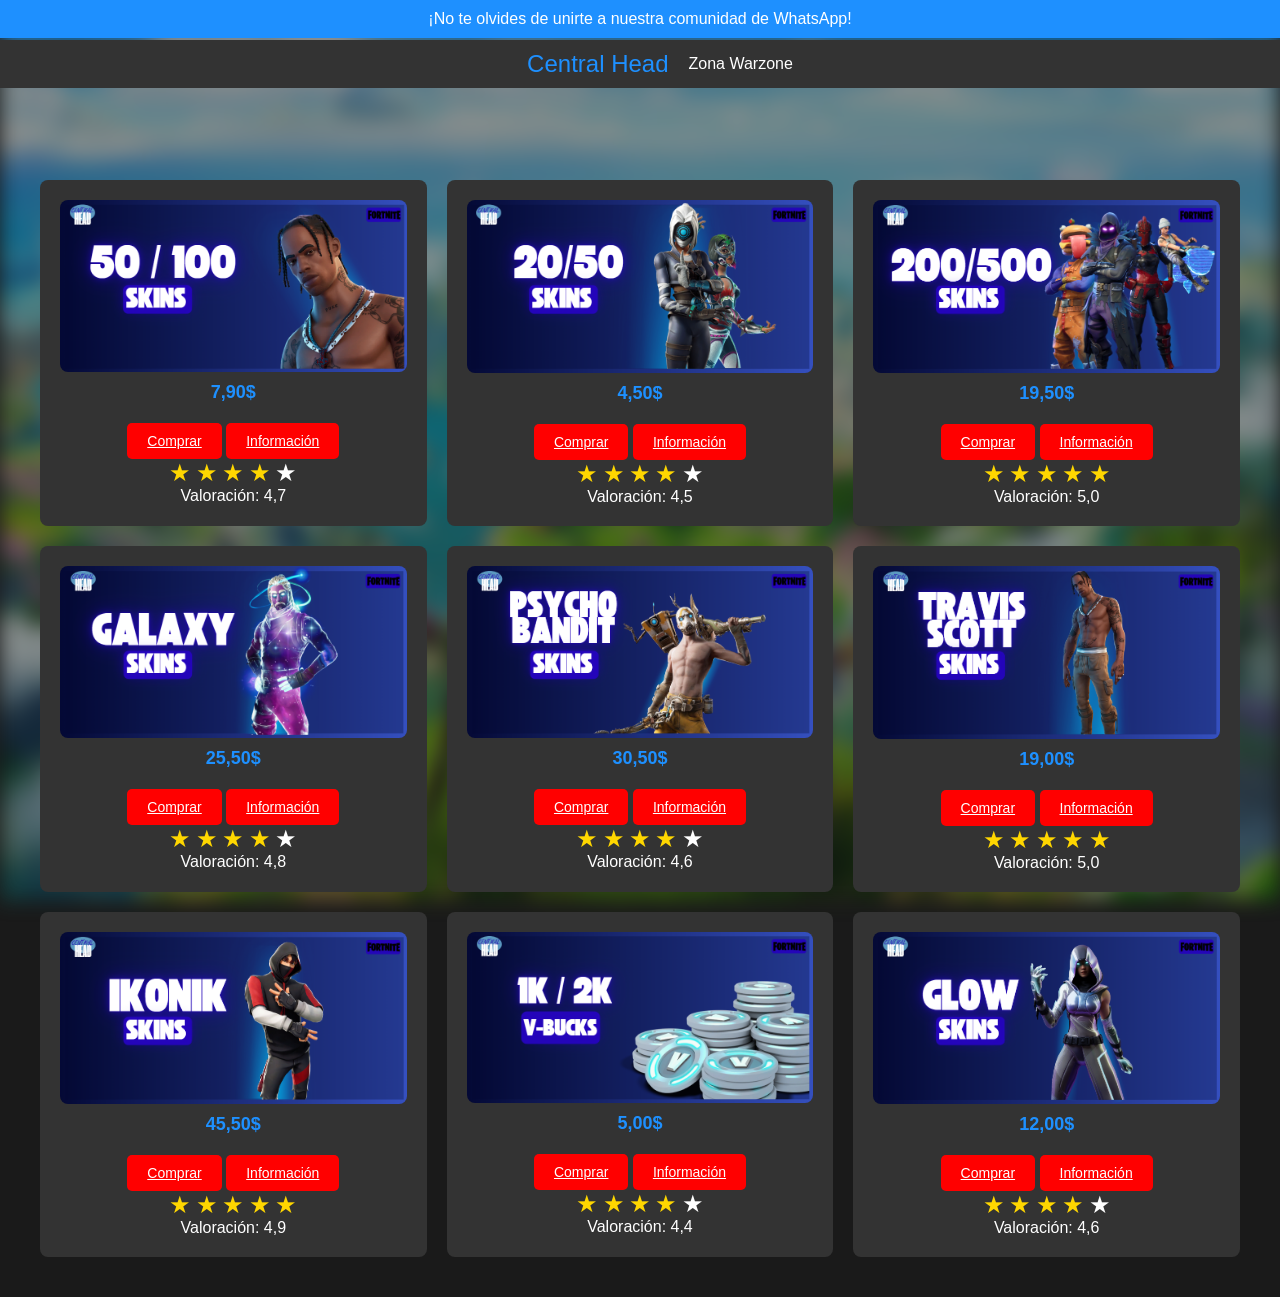
==== index.html @ 5e06c14a "Update index.html" ====
<html lang="es-CL">
<head>
    <meta charset="UTF-8">
    <meta name="viewport" content="width=device-width, initial-scale=1.0">
    <title>Central Head - Productos</title>
    <style>
        /* Estilos generales */
        body {
            font-family: Arial, sans-serif;
            margin: 0;
            padding: 0;
            background-color: #1a1a1a;
            color: #fff;
        }

        .productos-grid {
            display: grid;
            grid-template-columns: repeat(auto-fill, minmax(200px, 1fr));
            gap: 20px;
            padding: 20px;
        }

        .producto {
            background: #333;
            padding: 15px;
            border-radius: 8px;
            text-align: center;
        }

        .producto img {
            width: 100%;
            border-radius: 8px;
        }

        .modal {
            display: none;
            position: fixed;
            z-index: 1000;
            left: 0;
            top: 0;
            width: 100%;
            height: 100%;
            background-color: rgba(0, 0, 0, 0.7);
        }

        .modal-content {
            background-color: #333;
            padding: 20px;
            margin: 10% auto;
            width: 80%;
            max-width: 400px;
            border-radius: 8px;
            text-align: center;
        }

        .close {
            color: #fff;
            float: right;
            font-size: 24px;
            cursor: pointer;
        }

        .btn-comprar {
            background-color: #ff0000;
            color: #fff;
            border: none;
            padding: 10px 20px;
            font-size: 14px;
            cursor: pointer;
            border-radius: 5px;
            transition: background-color 0.3s ease;
            display: inline-block;
            margin-top: 10px;
        }

        body::before {
            content: "";
            position: absolute;
            top: 0;
            left: 0;
            width: 100%;
            height: 100%;
            background: url('fornite.png') no-repeat center center;
            background-size: cover;
            filter: blur(8px);
            opacity: 0.5;
            z-index: -1;
        }

        /* Barra de notificación */
        .barra-notificacion {
            position: fixed;
            top: 0;
            left: 0;
            width: 100%;
            background-color: #FFA500;
            color: #fff;
            padding: 10px 0;
            text-align: center;
            font-size: 16px;
            white-space: nowrap;
            overflow: hidden;
            box-sizing: border-box;
            z-index: 1000;
        }

        .barra-notificacion p {
            display: inline-block;
            animation: desplazamiento 10s linear infinite;
            margin: 0;
        }

        @keyframes desplazamiento {
            0% {
                transform: translateX(100%);
            }
            100% {
                transform: translateX(-100%);
            }
        }

        /* Barra de navegación principal */
        .navbar {
            display: flex;
            justify-content: flex-start; /* Alinea a la izquierda */
            align-items: center;
            background-color: #333;
            padding: 10px 20px;
            position: fixed;
            top: 40px;
            left: 0;
            width: 100%;
            z-index: 999;
        }

        .navbar-brand {
            font-size: 24px;
            color: #1e90ff;
            text-decoration: none;
        }

        .navbar ul {
            list-style: none;
            margin: 0;
            padding: 0;
            display: flex;
        }

        .navbar li {
            margin-left: 20px;
        }

        .navbar a {
            text-decoration: none;
            color: #fff;
            font-size: 16px;
        }

        /* Contenedor de productos */
        main {
            padding: 20px;
            margin-top: 120px;
        }

        h2 {
            text-align: center;
            color: #1e90ff;
        }

        /* Estilos de la cuadrícula de productos */
        .productos-grid {
            display: grid;
            grid-template-columns: repeat(3, 1fr);
            gap: 20px;
            margin-top: 20px;
        }

        .producto {
            background-color: #333;
            padding: 20px;
            border-radius: 8px;
            text-align: center;
            transition: transform 0.3s ease;
        }

        .producto:hover {
            transform: scale(1.1);
        }

        .producto img {
            width: 100%;
            height: auto;
            border-radius: 8px;
        }

        .producto h3 {
            color: #1e90ff;
            font-size: 18px;
            margin: 10px 0;
        }

        .producto p {
            font-size: 14px;
            margin: 5px 0;
        }

        .precio {
            font-size: 16px;
            font-weight: bold;
            color: #1e90ff;
        }

        /* Modal */
        .modal {
            display: none;
            position: fixed;
            z-index: 1000;
            left: 0;
            top: 0;
            width: 100%;
            height: 100%;
            background-color: rgba(0, 0, 0, 0.7);
        }

        .modal-content {
            background-color: #333;
            padding: 20px;
            margin: 15% auto;
            width: 80%;
            max-width: 400px;
            border-radius: 8px;
            text-align: center;
        }

        .close {
            color: #fff;
            float: right;
            font-size: 24px;
            cursor: pointer;
        }

        .btn-comprar {
            background-color: #ff0000;
            color: #fff;
            border: none;
            padding: 10px 20px;
            font-size: 14px;
            cursor: pointer;
            border-radius: 5px;
            transition: background-color 0.3s ease;
            display: inline-block;
            margin-top: 10px;
        }

    </style>
</head>
<body>
        <!-- Modal de Información -->
<div id="modal" class="modal">
    <div class="modal-content">
        <span class="close" onclick="cerrarModal()">&times;</span>
        <p id="informacion-texto"></p>
    </div>
</div>

    <meta name="viewport" content="width=device-width, initial-scale=1.0">
    <link rel="stylesheet" type="text/css" href="estilos.css">

    <script id="chatway" async="true" src="https://cdn.chatway.app/widget.js?id=78m7f7forurM"></script>

    <!-- Barra de notificación -->
    <div class="barra-notificacion">
        <p>¡No te olvides de unirte a nuestra comunidad de WhatsApp!</p>
    </div>
    <!-- Barra de navegación principal -->
    <header>
        <nav class="navbar">
            <div class="navbar-brand">Central Head</div>
            <ul>
                
                <li><a href="warzone.html" class="btn">Zona Warzone</a></li>
            </ul>
        </nav>
    </header>

    <!-- Barra de navegación secundaria -->
 
    
    

    <!-- Contenedor de productos -->
    <main>
        <section id="productos">
            <h2></h2>
            <div class="productos-grid">
                <!-- Producto 1 -->
                <!-- Producto 1 -->
                <!-- Productos -->
    <div class="producto">
        <img src="travis.png" alt="Producto 1">
        <h3>7,90$</h3>
        <a href="http://t.me/happykondaa" class="btn-comprar">Comprar</a>
        <a href="#" class="btn-comprar" onclick="mostrarInformacion('[Acceso no completo] ✦ Cuenta con 50 a 100 aspectos - Epic Games ✦Cuenta sin acceso completoEntrega instantánea con correo electrónico y contraseña de la cuenta de Epic GamesAspectos aleatorios en la cuenta 50 aspectos garantizadosCuenta de trabajo garantizadaOportunidad de obtener aspectos OG adicionales')">Información</a>
        <div class="valoracion">
            <label for="star1" class="star">&#9733;</label>
            <label for="star2" class="star">&#9733;</label>
            <label for="star3" class="star">&#9733;</label>
            <label for="star4" class="star">&#9733;</label>
            <label for="star5" class="star white-star">&#9733;</label>
            
            <div id="rating-result">Valoración: 4,7</div>
        </div>
    </div>

   <div class="producto">
    <img src="2050.png" alt="Producto 2">
    <h3>4,50$</h3>
    <a href="http://t.me/happykondaa" class="btn-comprar">Comprar</a>
    <a href="#" class="btn-comprar" onclick="mostrarInformacion('20-50[Acceso no completo] ✦ Cuenta con 200 a 500 aspectos - Epic Games ✦Cuenta sin acceso completoEntrega instantánea con correo electrónico y contraseña de la cuenta de Epic GamesAspectos aleatorios en la cuenta (200 aspectos garantizados)Cuenta de trabajo garantizadaOportunidad de obtener aspectos OG adicionales')">Información</a>
    <div class="valoracion">
        <label for="star1" class="star">&#9733;</label>
        <label for="star2" class="star">&#9733;</label>
        <label for="star3" class="star">&#9733;</label>
        <label for="star4" class="star">&#9733;</label>
        <label for="star5" class="star white-star">&#9733;</label>
        <div id="rating-result">Valoración: 4,5</div>
    </div>
</div>

<div class="producto">
    <img src="200500.png" alt="Producto 3">
    <h3>19,50$</h3>
    <a href="http://t.me/happykondaa" class="btn-comprar">Comprar</a>
    <a href="#" class="btn-comprar" onclick="mostrarInformacion('200-500[Acceso no completo] ✦ Cuenta Galaxy - Epic Games ✦Cuenta sin acceso completoEntrega instantánea con correo electrónico y contraseña de la cuenta de Epic GamesAspectos aleatorios en la cuenta (Galaxy Guaranteed)Cuenta de trabajo garantizadaOportunidad de obtener aspectos OG adicionales')">Información</a>
    <div class="valoracion">
        <label for="star1" class="star">&#9733;</label>
        <label for="star2" class="star">&#9733;</label>
        <label for="star3" class="star">&#9733;</label>
        <label for="star4" class="star">&#9733;</label>
        <label for="star5" class="star">&#9733;</label>
        <div id="rating-result">Valoración: 5,0</div>
    </div>
</div>

<div class="producto">
    <img src="galaxie.png" alt="Producto 4">
    <h3>25,50$</h3>
    <a href="http://t.me/happykondaa" class="btn-comprar">Comprar</a>
    <a href="#" class="btn-comprar" onclick="mostrarInformacion('Skin galaxy[Acceso no completo] ✦ Cuenta de Psycho Bandit - Epic Games ✦Cuenta sin acceso completoEntrega instantánea con correo electrónico y contraseña de la cuenta de Epic GamesAspectos aleatorios en la cuenta (Psycho Bandit garantizado)Cuenta de trabajo garantizadaOportunidad de obtener aspectos OG adicionales')">Información</a>
    <div class="valoracion">
        <label for="star1" class="star">&#9733;</label>
        <label for="star2" class="star">&#9733;</label>
        <label for="star3" class="star">&#9733;</label>
        <label for="star4" class="star">&#9733;</label>
        <label for="star5" class="star white-star">&#9733;</label>
        <div id="rating-result">Valoración: 4,8</div>
    </div>
</div>

<div class="producto">
    <img src="pysiko.png" alt="Producto 5">
    <h3>30,50$</h3>
    <a href="http://t.me/happykondaa" class="btn-comprar">Comprar</a>
    <a href="#" class="btn-comprar" onclick="mostrarInformacion('Psycho bandit[Acceso no completo] ✦ Cuenta de Travis Scott - Epic Games ✦Cuenta sin acceso completoEntrega instantánea con correo electrónico y contraseña de la cuenta de Epic GamesAspectos aleatorios en la cuenta (Travis Scott garantizado)Cuenta de trabajo garantizadaOportunidad de obtener aspectos OG adicionales')">Información</a>
    <div class="valoracion">
        <label for="star1" class="star">&#9733;</label>
        <label for="star2" class="star">&#9733;</label>
        <label for="star3" class="star">&#9733;</label>
        <label for="star4" class="star">&#9733;</label>
        <label for="star5" class="star white-star">&#9733;</label>
        <div id="rating-result">Valoración: 4,6</div>
    </div>
</div>

<div class="producto">
    <img src="traviste.png" alt="Producto 6">
    <h3>19,00$</h3>
    <a href="http://t.me/happykondaa" class="btn-comprar">Comprar</a>
    <a href="#" class="btn-comprar" onclick="mostrarInformacion('Travis scott[Acceso no completo] ✦ Cuenta Ikonik - Epic Games ✦Cuenta sin acceso completoEntrega instantánea con correo electrónico y contraseña de la cuenta de Epic GamesAspectos aleatorios en la cuenta (garantía de Ikonik)Cuenta de trabajo garantizadaOportunidad de obtener aspectos OG adicionales')">Información</a>
    <div class="valoracion">
        <label for="star1" class="star">&#9733;</label>
        <label for="star2" class="star">&#9733;</label>
        <label for="star3" class="star">&#9733;</label>
        <label for="star4" class="star">&#9733;</label>
        <label for="star5" class="star">&#9733;</label>
        <div id="rating-result">Valoración: 5,0</div>
    </div>
</div>

<div class="producto">
    <img src="ikonik.png" alt="Producto 7">
    <h3>45,50$</h3>
    <a href="http://t.me/happykondaa" class="btn-comprar">Comprar</a>
    <a href="#" class="btn-comprar" onclick="mostrarInformacion('Ikonik[Acceso no completo] ✦ Cuenta Vbucks - Epic Games ✦Cuenta sin acceso completoEntrega instantánea con correo electrónico y contraseña de la cuenta de Epic GamesAspectos aleatorios en la cuenta (1k Vbucks garantizados)Cuenta de trabajo garantizadaOportunidad de obtener aspectos OG adicionales')">Información</a>
    <div class="valoracion">
        <label for="star1" class="star">&#9733;</label>
        <label for="star2" class="star">&#9733;</label>
        <label for="star3" class="star">&#9733;</label>
        <label for="star4" class="star">&#9733;</label>
        <label for="star5" class="star">&#9733;</label>
        <div id="rating-result">Valoración: 4,9</div>
    </div>
</div>

<div class="producto">
    <img src="pavos.png" alt="Producto 8">
    <h3>5,00$</h3>
    <a href="http://t.me/happykondaa" class="btn-comprar">Comprar</a>
    <a href="#" class="btn-comprar" onclick="mostrarInformacion('1k-2k pavos[Acceso no completo] ✦ Cuenta Glow Skin - Epic Games ✦Cuenta sin acceso completoEntrega instantánea con correo electrónico y contraseña de la cuenta de Epic GamesAspectos aleatorios en la cuenta (garantizados)Cuenta de trabajo garantizadaOportunidad de obtener aspectos OG adicionales')">Información</a>
    <div class="valoracion">
        <label for="star1" class="star">&#9733;</label>
        <label for="star2" class="star">&#9733;</label>
        <label for="star3" class="star">&#9733;</label>
        <label for="star4" class="star">&#9733;</label>
        <label for="star5" class="star white-star">&#9733;</label>
        <div id="rating-result">Valoración: 4,4</div>
    </div>
</div>

<div class="producto">
    <img src="glow.png" alt="Producto 9">
    <h3>12,00$</h3>
    <a href="http://t.me/happykondaa" class="btn-comprar">Comprar</a>
    <a href="#" class="btn-comprar" onclick="mostrarInformacion('[Acceso no completo] ✦ Cuenta Glow Skin - Epic Games ✦Cuenta sin acceso completoEntrega instantánea con correo electrónico y contraseña de la cuenta de Epic GamesAspectos aleatorios en la cuenta (garantizados)Cuenta de trabajo garantizadaOportunidad de obtener aspectos OG adicionales')">Información</a>
    <div class="valoracion">
        <label for="star1" class="star">&#9733;</label>
        <label for="star2" class="star">&#9733;</label>
        <label for="star3" class="star">&#9733;</label>
        <label for="star4" class="star">&#9733;</label>
        <label for="star5" class="star white-star">&#9733;</label>
        <div id="rating-result">Valoración: 4,6</div>
    </div>

    <!-- Código JavaScript -->
    <script>
        // Función para mostrar el modal con la información
        function mostrarInformacion(texto) {
            document.getElementById('informacion-texto').innerText = texto;
            document.getElementById('modal').style.display = 'block';
        }

        // Función para cerrar el modal
        function cerrarModal() {
            document.getElementById('modal').style.display = 'none';
        }

        // Cerrar el modal cuando se haga clic fuera de él
        window.onclick = function(event) {
            if (event.target == document.getElementById('modal')) {
                cerrarModal();
            }
        }
        
    </script>

</body>
</html>
---- estilos.css ----
/* Estilos generales */
body {
    font-family: Arial, sans-serif;
    margin: 0;
    padding: 0;
    background-color: #1a1a1a; /* Fondo oscuro */
    color: #fff; /* Texto blanco */
}

/* Barra de navegación principal */
/* Barra de navegación principal */
.navbar {
    display: flex;
    justify-content: center; /* Centra los elementos horizontalmente */
    align-items: center;
    background-color: #333;
    padding: 10px 20px;
    position: fixed;
    top: 40px;
    left: 0;
    width: 100%;
    z-index: 999;
}

.navbar-brand {
    font-size: 24px;
    color: #1e90ff;       
    text-decoration: none;
}

.navbar ul {
    list-style: none;
    margin: 0;
    padding: 0;
    display: flex;
}

.navbar li {
    margin-left: 20px; /* Esto mantiene los márgenes entre los elementos */
}

.navbar a {
    text-decoration: none;
    color: #fff;
    font-size: 16px;
}


/* Barra de navegación secundaria */
.navbar-secundaria {
    background-color: #444;
    padding: 5px 20px;
}

.navbar-secundaria ul {
    list-style: none;
    margin: 0;
    padding: 0;
    display: flex;
}

.navbar-secundaria li {
    margin-left: 20px;
}

.navbar-secundaria a {
    text-decoration: none;
    color: #fff;
    font-size: 14px;
}

/* Contenedor de productos */
main {
    padding: 20px;
}

h2 {
    text-align: center;
    color: #1e90ff; /* Azul brillante */
}

/* Estilos de la cuadrícula de productos */


.producto {
    background-color: #333;
    padding: 20px;
    border-radius: 8px;
    text-align: center;
    transition: transform 0.3s ease;
}

.producto:hover {
    transform: scale(1.1);
}

.producto img {
    width: 100%;
    height: auto;
    border-radius: 8px;
}

.producto h3 {
    color: #1e90ff; /* Azul brillante */
    font-size: 18px;
    margin: 10px 0;
}

.producto p {
    font-size: 14px;
    margin: 5px 0;
}

.precio {
    font-size: 16px;
    font-weight: bold;
    color: #1e90ff; /* Azul brillante */
}

.barra-notificacion:hover {
    animation-play-state: paused;
}

@media (max-width: 768px) {
    .productos-grid {
        grid-template-columns: 1fr; /* Una columna en pantallas pequeñas */
    }
}

@media (max-width: 768px) {
    body {
        font-size: 18px; /* Aumenta el tamaño de la fuente base */
    }
    .navbar a, .navbar-secundaria a {
        font-size: 18px; /* Aumenta el tamaño de las fuentes en la navegación */
    }
    .btn-comprar {
        padding: 15px 25px; /* Aumenta el tamaño del botón */
        font-size: 16px; /* Aumenta el tamaño de la fuente del botón */
    }
}

@media (max-width: 768px) {
    .navbar, .navbar-secundaria {
        padding: 10px; /* Reduce el padding en las barras de navegación */
    }
    main {
        padding: 15px; /* Reduce el padding en el contenido principal */
        margin-top: 100px; /* Ajusta el margen superior para las barras fijas */
    }
    .producto {
        padding: 15px; /* Reduce el padding en los productos */
    }
}

img {
    max-width: 100%;
    height: auto;
}

body::before {
    content: "";
    position: fixed;
    top: 0;
    left: 0;
    width: 100%;
    height: 100%;
    background-image: url('fornite.png');
    background-size: cover;
    background-position: center;
    filter: blur(10px); /* Valor actual del desenfoque */
    z-index: -1;
}


/* Estilos del botón de información */
.btn-info {
    background-color: #ff0000; /* Rojo */
    color: #fff;
    border: none;
    padding: 10px 20px;
    font-size: 14px;
    cursor: pointer;
    border-radius: 5px;
    transition: background-color 0.3s ease;
    position: relative;
    overflow: hidden;
}

.btn-info:hover {
    background-color: #cc0000; /* Rojo oscuro */
}

.btn-info:before,
.btn-info:after {
    content: "";
    position: absolute;
    width: 100%;
    height: 2px;
    background-color: #fff;
    transition: all 0.3s;
}

.btn-info:before {
    top: 0;
    left: -100%;
}

.btn-info:after {
    bottom: 0;
    right: -100%;
}

.btn-info:hover:before {
    left: 0;
}

.btn-info:hover:after {
    right: 0;
}

/* Estilos de la descripción */
.descripcion {
    display: none;
    margin-top: 10px;
    font-size: 14px;
    color: #ccc;
}

/* Mostrar la descripción cuando se activa */
.descripcion.mostrar {
    display: block;
}

.botones {
    display: flex;
    justify-content: center;
    gap: 10px;
}

.star {
    font-size: 24px;
    color: #FFD700; /* Color dorado para las estrellas */
}

.white-star {
    color: white; /* Si deseas cambiar la última estrella o alguna específica, usa esta clase */
}

.valoracion label {
    cursor: pointer; /* Para hacerlo interactivo si deseas que sea clickeable */
}

/* Resaltar botones "Inicio" y "Zona Warzone" */
.navbar-secundaria a {
    text-decoration: none;
    color: #fff;
    font-size: 14px;
    padding: 8px 12px;
    border-radius: 5px;
    transition: all 0.3s ease-in-out;
    position: relative;
}

/* Agregar efecto de resplandor y escala al pasar el mouse */
.navbar-secundaria a:hover {
    color: #1e90ff; /* Azul brillante */
    transform: scale(1.1); /* Aumenta el tamaño */
    text-shadow: 0 0 10px #1e90ff; /* Efecto de brillo */
}

/* Destacar "Inicio" y "Zona Warzone" con animación */
.navbar-secundaria a[href*="inicio"],
.navbar-secundaria a[href*="warzone"] {
    font-weight: bold;
    border: 2px solid #1e90ff; /* Borde azul */
    padding: 8px 12px;
    animation: parpadeo 1.5s infinite alternate;
}

/* Animación de parpadeo */
@keyframes parpadeo {
    0% { background-color: transparent; }
    100% { background-color: rgba(30, 144, 255, 0.2); }
}

.navbar-secundaria a[href*="inicio"],
.navbar-secundaria a[href*="warzone"]

.navbar {
    position: relative;
    z-index: 10; /* Asegura que esté por encima de otros elementos */
    padding: 15px 20px; /* Aumenta el padding si necesitas más altura */
}

.navbar-secundaria {
    position: relative;
    width: 100%;
    margin-top: 20px; /* Aumenta este valor para bajarla más */
    padding: 10px 20px;
    background-color: #444;
    z-index: 5; /* Asegura que no quede oculta */
}

.barra-notificacion {
    background-color: #1e90ff; /* Azul brillante */
    color: #fff; /* Texto en blanco para contraste */
}
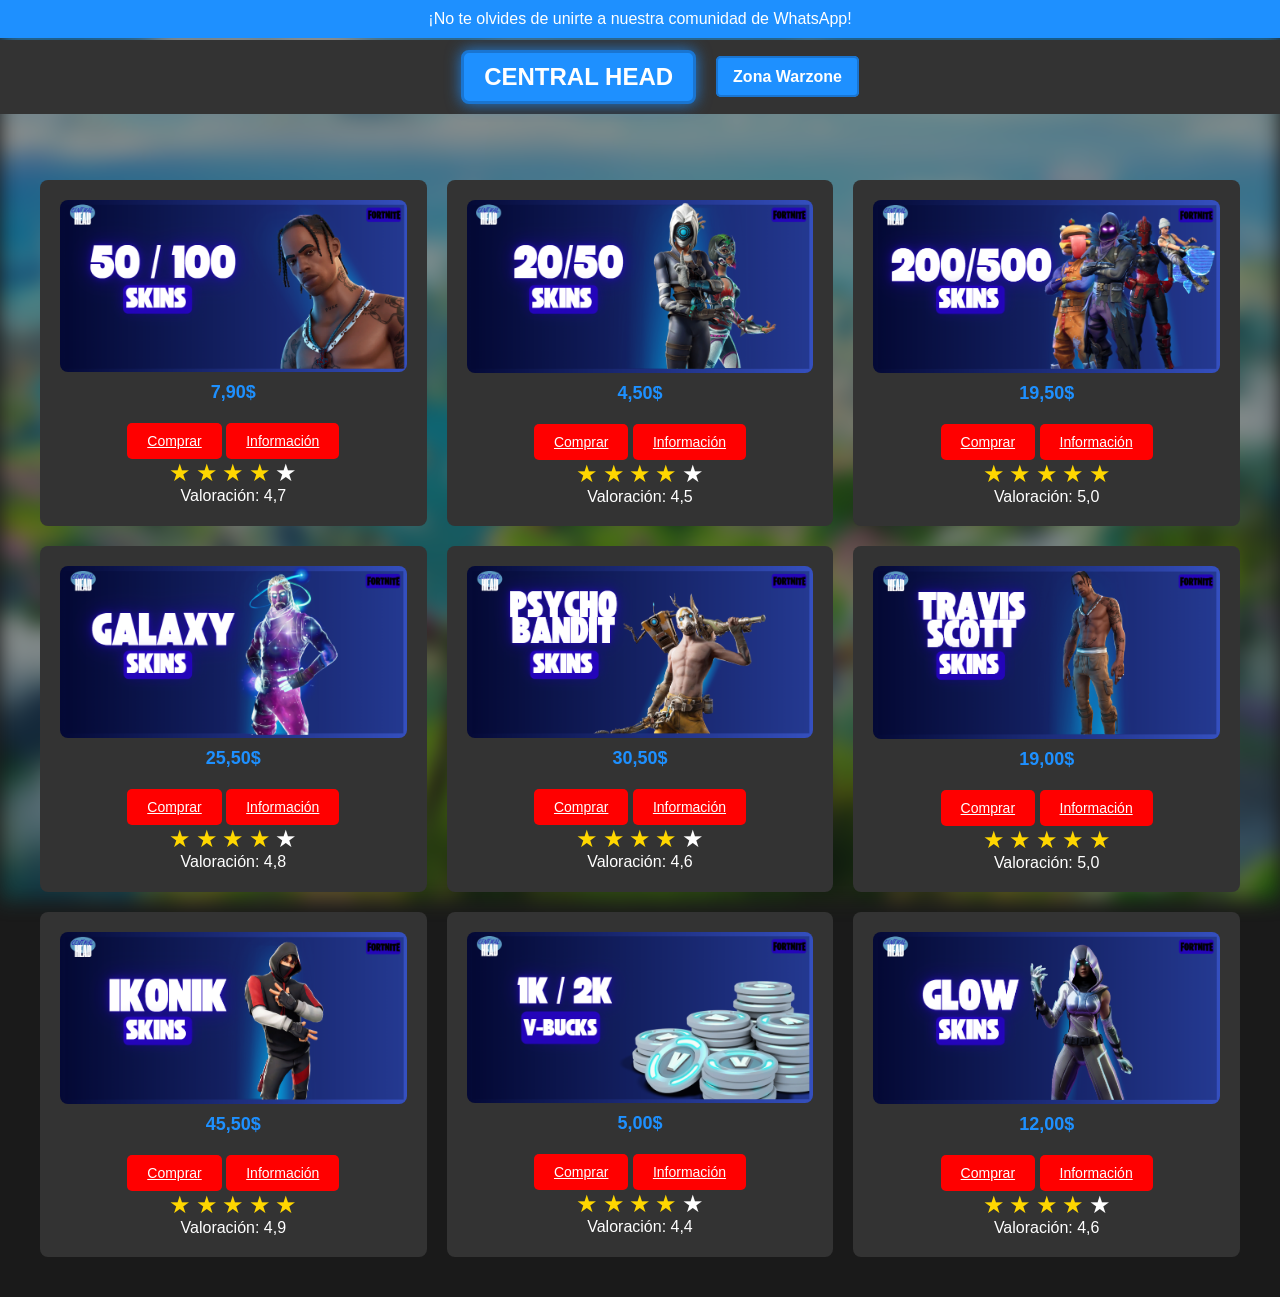
==== commit 75bf4586: "Update index.html" ====
--- a/index.html
+++ b/index.html
@@ -255,6 +255,8 @@
     </style>
 </head>
 <body>
+    <link rel="stylesheet" href="styles.css">
+
         <!-- Modal de Información -->
 <div id="modal" class="modal">
     <div class="modal-content">
--- a/estilos.css
+++ b/estilos.css
@@ -306,3 +306,45 @@
     background-color: #1e90ff; /* Azul brillante */
     color: #fff; /* Texto en blanco para contraste */
 }
+
+.navbar a[href*="inicio"],
+.navbar a[href*="warzone"] {
+    background-color: #1e90ff; /* Azul brillante */
+    color: #fff; /* Texto blanco */
+    padding: 10px 15px; /* Espaciado para que parezca botón */
+    border-radius: 5px; /* Bordes redondeados */
+    font-weight: bold;
+    transition: all 0.3s ease-in-out;
+    border: 2px solid #1a75d1; /* Borde azul más oscuro */
+}
+
+/* Efecto al pasar el mouse */
+.navbar a[href*="inicio"]:hover,
+.navbar a[href*="warzone"]:hover {
+    background-color: #0d6efd; /* Azul más intenso */
+    border-color: #084298; /* Borde más oscuro */
+    box-shadow: 0 0 10px #1e90ff; /* Efecto de resplandor */
+    transform: scale(1.1); /* Aumenta el tamaño al pasar el mouse */
+}
+
+.navbar-brand {
+    background-color: #1e90ff; /* Azul brillante */
+    color: #fff; /* Texto blanco */
+    padding: 10px 20px; /* Espaciado para que parezca botón */
+    border-radius: 8px; /* Bordes redondeados */
+    font-weight: bold;
+    font-size: 24px; /* Tamaño más grande */
+    text-transform: uppercase; /* Texto en mayúsculas */
+    transition: all 0.3s ease-in-out;
+    border: 3px solid #1a75d1; /* Borde azul más oscuro */
+    box-shadow: 0 0 15px rgba(30, 144, 255, 0.8); /* Resplandor azul */
+}
+
+/* Efecto al pasar el mouse */
+.navbar-brand:hover {
+    background-color: #0d6efd; /* Azul más intenso */
+    border-color: #084298; /* Borde más oscuro */
+    box-shadow: 0 0 20px #1e90ff; /* Efecto de resplandor más fuerte */
+    transform: scale(1.1); /* Aumenta el tamaño al pasar el mouse */
+}
+
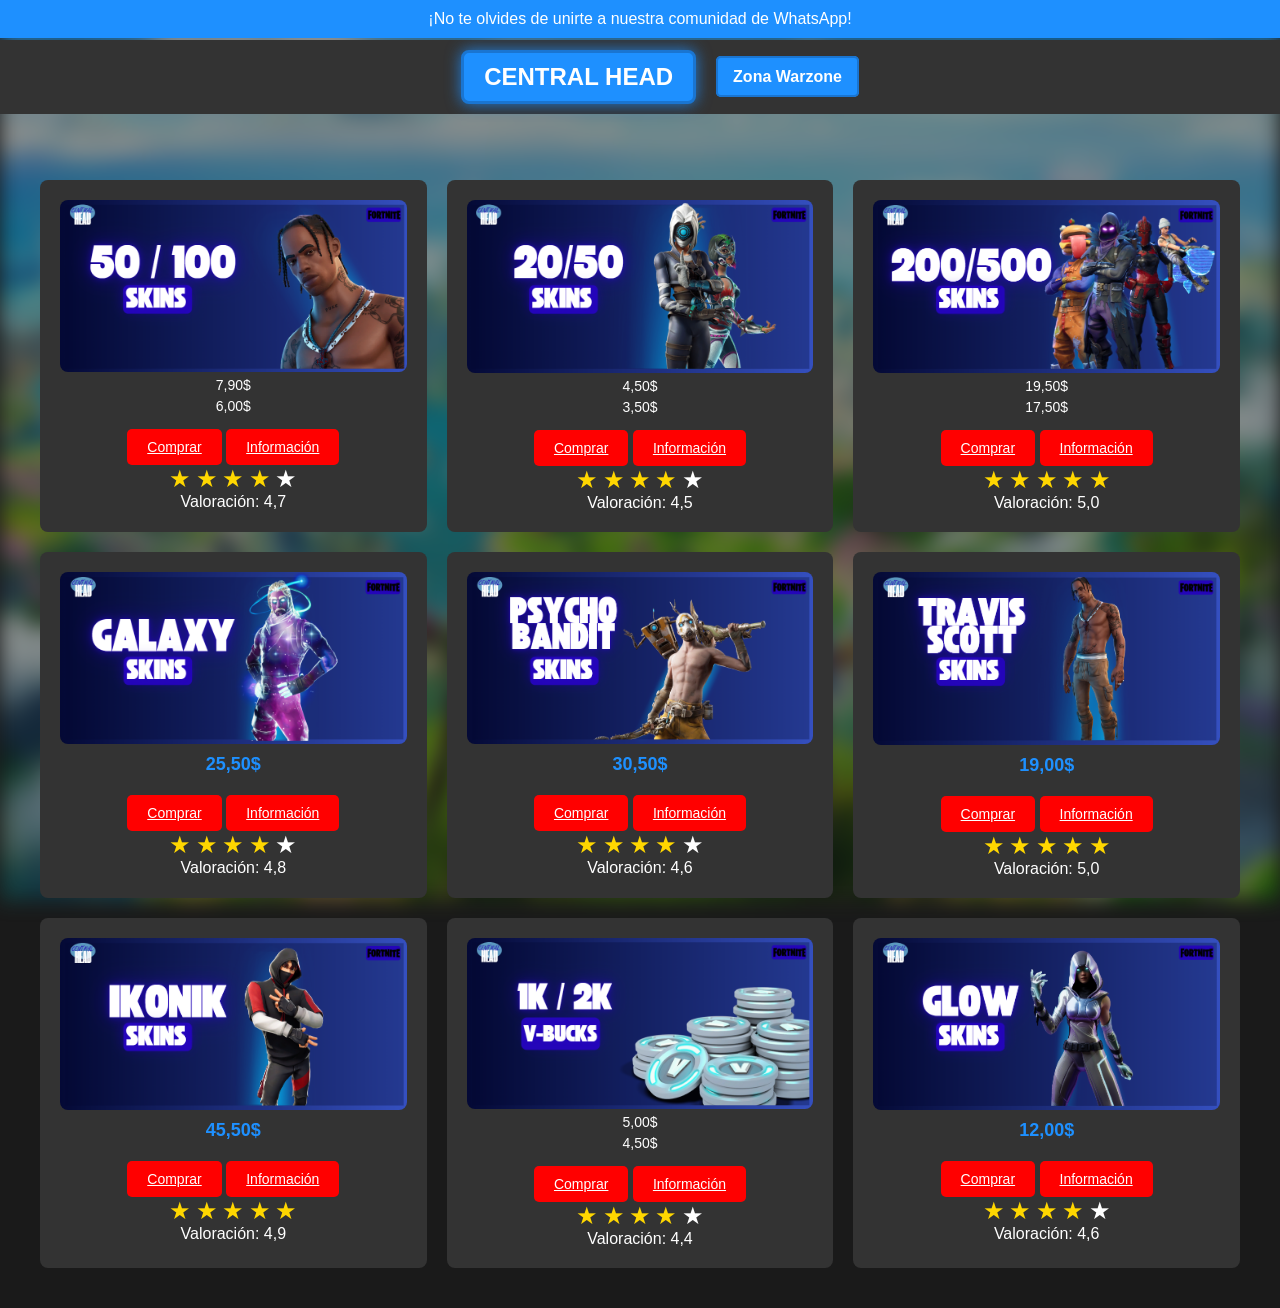
==== commit 0daba29b: "Update index.html" ====
--- a/index.html
+++ b/index.html
@@ -255,8 +255,7 @@
     </style>
 </head>
 <body>
-    <link rel="stylesheet" href="styles.css">
-
+    
         <!-- Modal de Información -->
 <div id="modal" class="modal">
     <div class="modal-content">
@@ -300,7 +299,8 @@
                 <!-- Productos -->
     <div class="producto">
         <img src="travis.png" alt="Producto 1">
-        <h3>7,90$</h3>
+    <p class="precio-normal">7,90$</p>
+    <p class="precio-oferta">6,00$</p>
         <a href="http://t.me/happykondaa" class="btn-comprar">Comprar</a>
         <a href="#" class="btn-comprar" onclick="mostrarInformacion('[Acceso no completo] ✦ Cuenta con 50 a 100 aspectos - Epic Games ✦Cuenta sin acceso completoEntrega instantánea con correo electrónico y contraseña de la cuenta de Epic GamesAspectos aleatorios en la cuenta 50 aspectos garantizadosCuenta de trabajo garantizadaOportunidad de obtener aspectos OG adicionales')">Información</a>
         <div class="valoracion">
@@ -316,7 +316,8 @@
 
    <div class="producto">
     <img src="2050.png" alt="Producto 2">
-    <h3>4,50$</h3>
+    <p class="precio-normal">4,50$</p>
+    <p class="precio-oferta">3,50$</p>
     <a href="http://t.me/happykondaa" class="btn-comprar">Comprar</a>
     <a href="#" class="btn-comprar" onclick="mostrarInformacion('20-50[Acceso no completo] ✦ Cuenta con 200 a 500 aspectos - Epic Games ✦Cuenta sin acceso completoEntrega instantánea con correo electrónico y contraseña de la cuenta de Epic GamesAspectos aleatorios en la cuenta (200 aspectos garantizados)Cuenta de trabajo garantizadaOportunidad de obtener aspectos OG adicionales')">Información</a>
     <div class="valoracion">
@@ -331,7 +332,8 @@
 
 <div class="producto">
     <img src="200500.png" alt="Producto 3">
-    <h3>19,50$</h3>
+    <p class="precio-normal">19,50$</p>
+    <p class="precio-oferta">17,50$</p>
     <a href="http://t.me/happykondaa" class="btn-comprar">Comprar</a>
     <a href="#" class="btn-comprar" onclick="mostrarInformacion('200-500[Acceso no completo] ✦ Cuenta Galaxy - Epic Games ✦Cuenta sin acceso completoEntrega instantánea con correo electrónico y contraseña de la cuenta de Epic GamesAspectos aleatorios en la cuenta (Galaxy Guaranteed)Cuenta de trabajo garantizadaOportunidad de obtener aspectos OG adicionales')">Información</a>
     <div class="valoracion">
@@ -406,7 +408,8 @@
 
 <div class="producto">
     <img src="pavos.png" alt="Producto 8">
-    <h3>5,00$</h3>
+    <p class="precio-normal">5,00$</p>
+    <p class="precio-oferta">4,50$</p>
     <a href="http://t.me/happykondaa" class="btn-comprar">Comprar</a>
     <a href="#" class="btn-comprar" onclick="mostrarInformacion('1k-2k pavos[Acceso no completo] ✦ Cuenta Glow Skin - Epic Games ✦Cuenta sin acceso completoEntrega instantánea con correo electrónico y contraseña de la cuenta de Epic GamesAspectos aleatorios en la cuenta (garantizados)Cuenta de trabajo garantizadaOportunidad de obtener aspectos OG adicionales')">Información</a>
     <div class="valoracion">
@@ -432,6 +435,7 @@
         <label for="star5" class="star white-star">&#9733;</label>
         <div id="rating-result">Valoración: 4,6</div>
     </div>
+
 
     <!-- Código JavaScript -->
     <script>
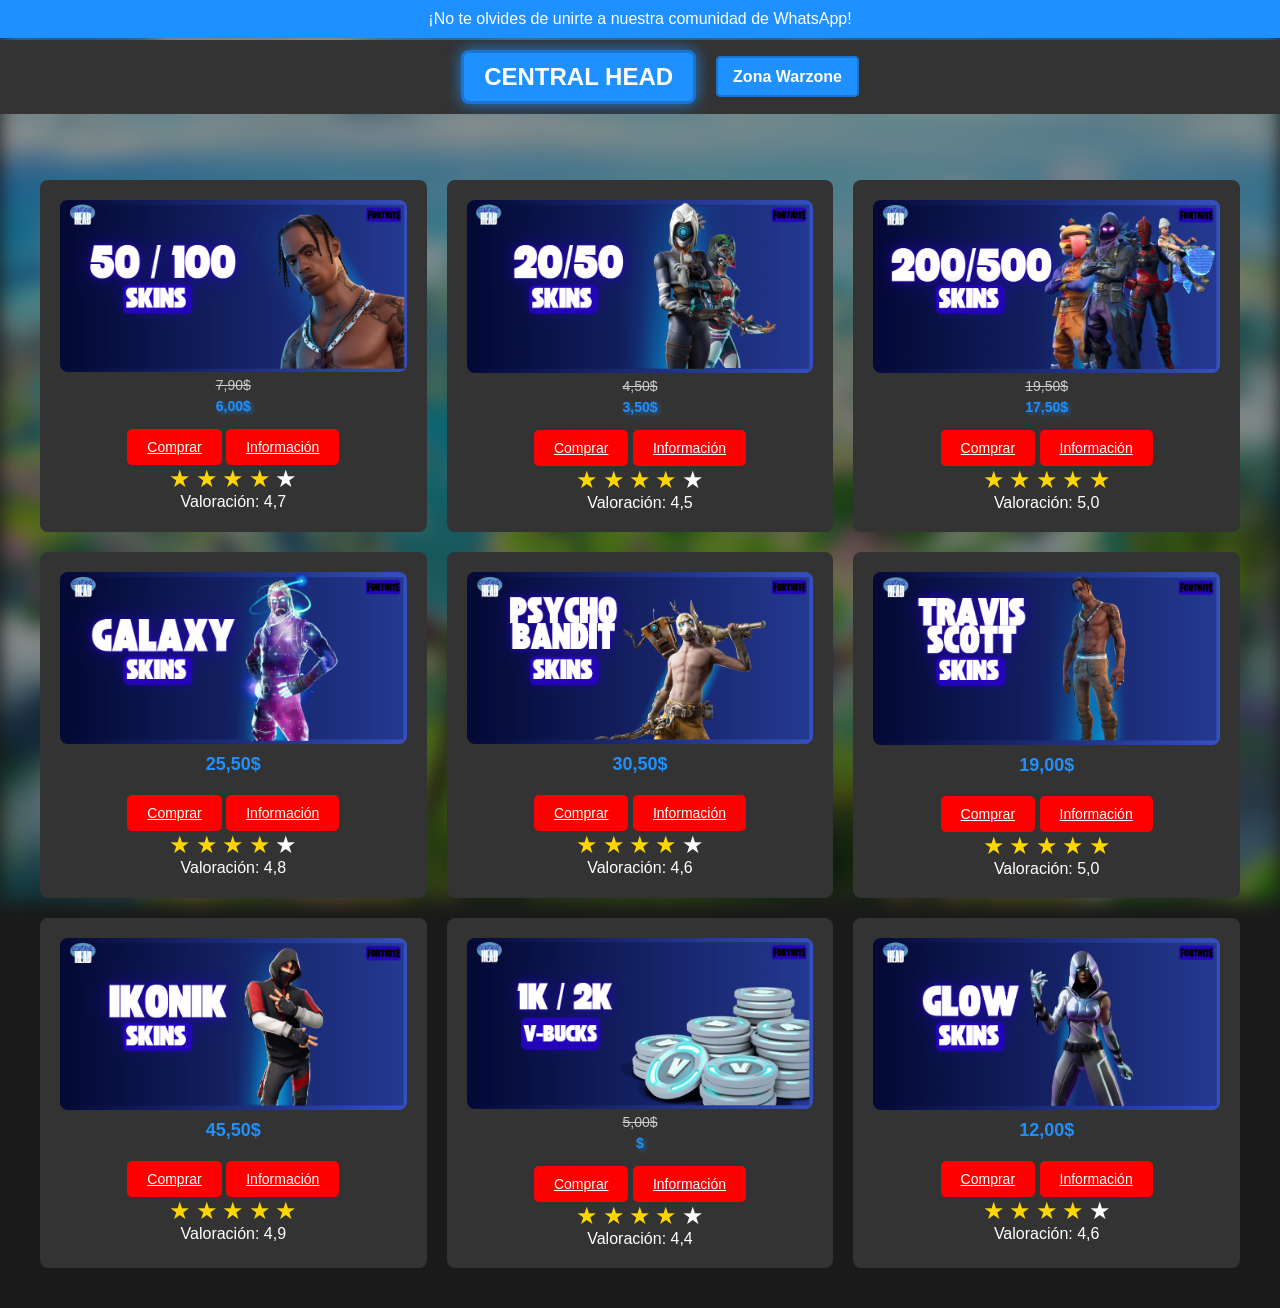
==== commit 72392cba: "Update index.html" ====
--- a/index.html
+++ b/index.html
@@ -409,7 +409,7 @@
 <div class="producto">
     <img src="pavos.png" alt="Producto 8">
     <p class="precio-normal">5,00$</p>
-    <p class="precio-oferta">4,50$</p>
+    <p class="precio-oferta">$</p>
     <a href="http://t.me/happykondaa" class="btn-comprar">Comprar</a>
     <a href="#" class="btn-comprar" onclick="mostrarInformacion('1k-2k pavos[Acceso no completo] ✦ Cuenta Glow Skin - Epic Games ✦Cuenta sin acceso completoEntrega instantánea con correo electrónico y contraseña de la cuenta de Epic GamesAspectos aleatorios en la cuenta (garantizados)Cuenta de trabajo garantizadaOportunidad de obtener aspectos OG adicionales')">Información</a>
     <div class="valoracion">
--- a/estilos.css
+++ b/estilos.css
@@ -82,13 +82,7 @@
 /* Estilos de la cuadrícula de productos */
 
 
-.producto {
-    background-color: #333;
-    padding: 20px;
-    border-radius: 8px;
-    text-align: center;
-    transition: transform 0.3s ease;
-}
+
 
 .producto:hover {
     transform: scale(1.1);
@@ -348,3 +342,16 @@
     transform: scale(1.1); /* Aumenta el tamaño al pasar el mouse */
 }
 
+.precio-normal {
+    font-size: 24px; /* Aumentar tamaño */
+    text-decoration: line-through;
+    color: #ccc;
+    margin-right: 15px;
+}
+
+.precio-oferta {
+    font-size: 32px; /* Aún más grande */
+    font-weight: bold;
+    color: #1e90ff; /* Azul brillante */
+    text-shadow: 2px 2px 5px rgba(30, 144, 255, 0.6); /* Efecto de brillo azul */
+}
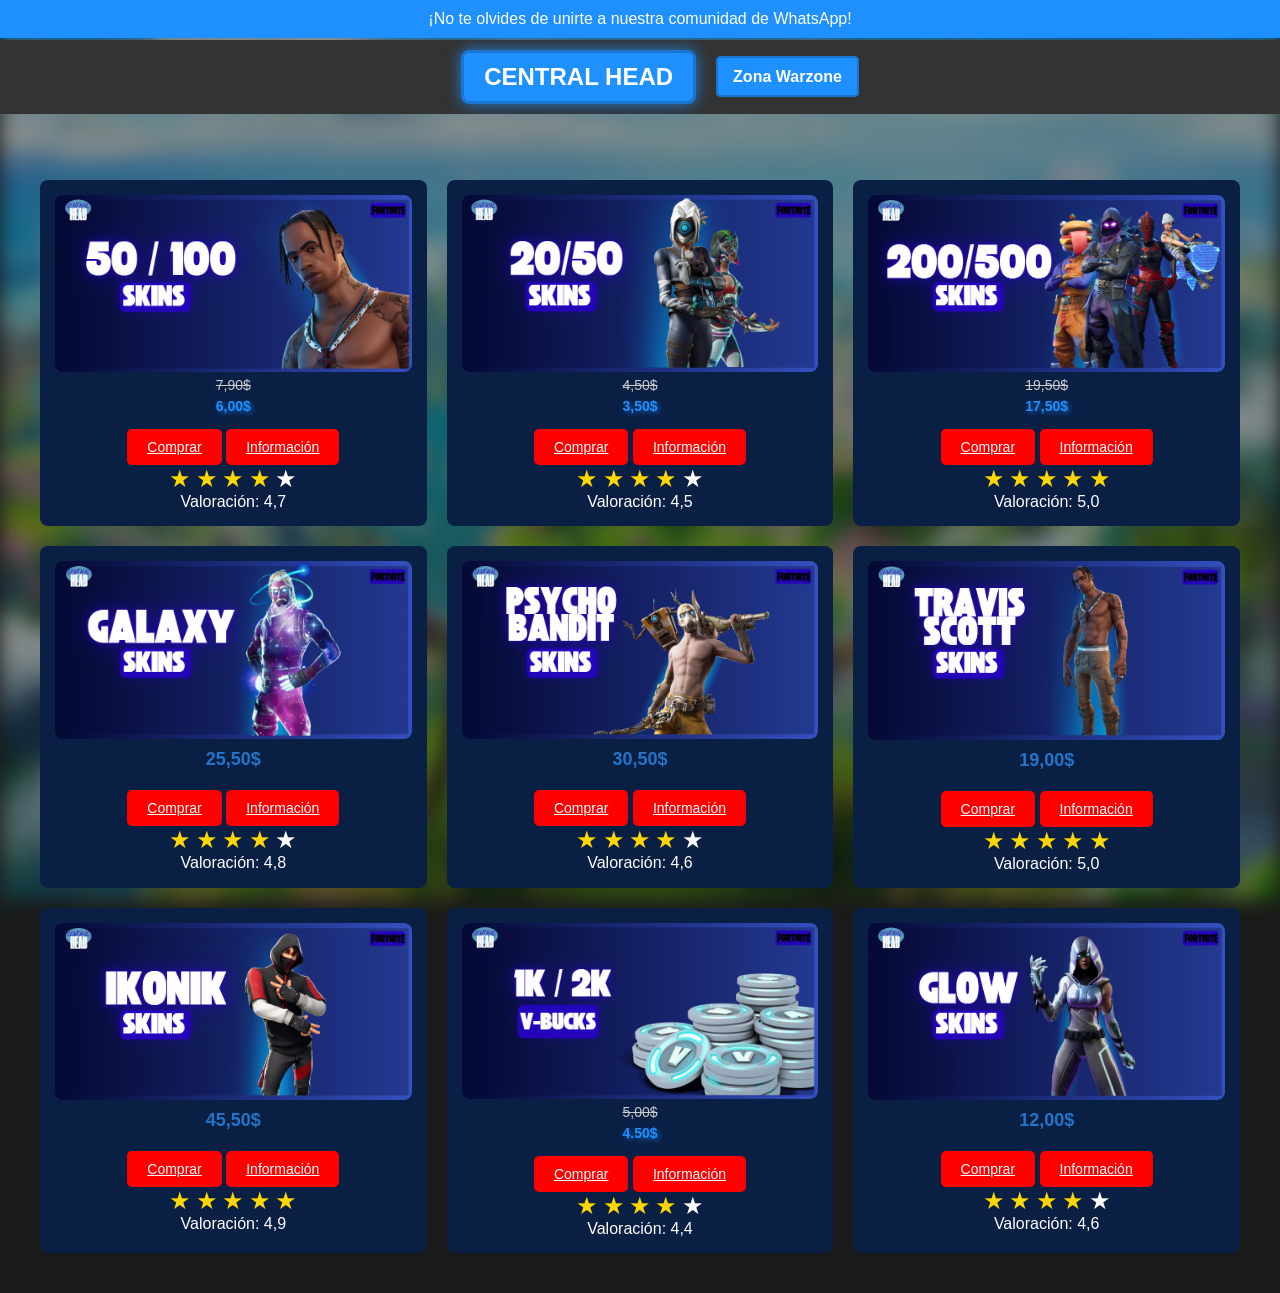
==== commit 92d93736: "Update index.html" ====
--- a/index.html
+++ b/index.html
@@ -409,7 +409,7 @@
 <div class="producto">
     <img src="pavos.png" alt="Producto 8">
     <p class="precio-normal">5,00$</p>
-    <p class="precio-oferta">$</p>
+    <p class="precio-oferta">4.50$</p>
     <a href="http://t.me/happykondaa" class="btn-comprar">Comprar</a>
     <a href="#" class="btn-comprar" onclick="mostrarInformacion('1k-2k pavos[Acceso no completo] ✦ Cuenta Glow Skin - Epic Games ✦Cuenta sin acceso completoEntrega instantánea con correo electrónico y contraseña de la cuenta de Epic GamesAspectos aleatorios en la cuenta (garantizados)Cuenta de trabajo garantizadaOportunidad de obtener aspectos OG adicionales')">Información</a>
     <div class="valoracion">
--- a/estilos.css
+++ b/estilos.css
@@ -81,7 +81,11 @@
 
 /* Estilos de la cuadrícula de productos */
 
-
+.producto {
+    background-color: #0a1f44; /* Azul oscuro */
+    padding: 15px;
+    border-radius: 8px;
+}
 
 
 .producto:hover {
@@ -95,7 +99,7 @@
 }
 
 .producto h3 {
-    color: #1e90ff; /* Azul brillante */
+    color: #2475c7; /* Azul brillante */
     font-size: 18px;
     margin: 10px 0;
 }
@@ -169,7 +173,7 @@
 
 /* Estilos del botón de información */
 .btn-info {
-    background-color: #ff0000; /* Rojo */
+    background-color: #1e90ff; /* Azul celeste */
     color: #fff;
     border: none;
     padding: 10px 20px;
@@ -182,8 +186,9 @@
 }
 
 .btn-info:hover {
-    background-color: #cc0000; /* Rojo oscuro */
-}
+    background-color: #0d6efd; /* Azul más oscuro */
+}
+
 
 .btn-info:before,
 .btn-info:after {
@@ -255,7 +260,6 @@
     transition: all 0.3s ease-in-out;
     position: relative;
 }
-
 /* Agregar efecto de resplandor y escala al pasar el mouse */
 .navbar-secundaria a:hover {
     color: #1e90ff; /* Azul brillante */
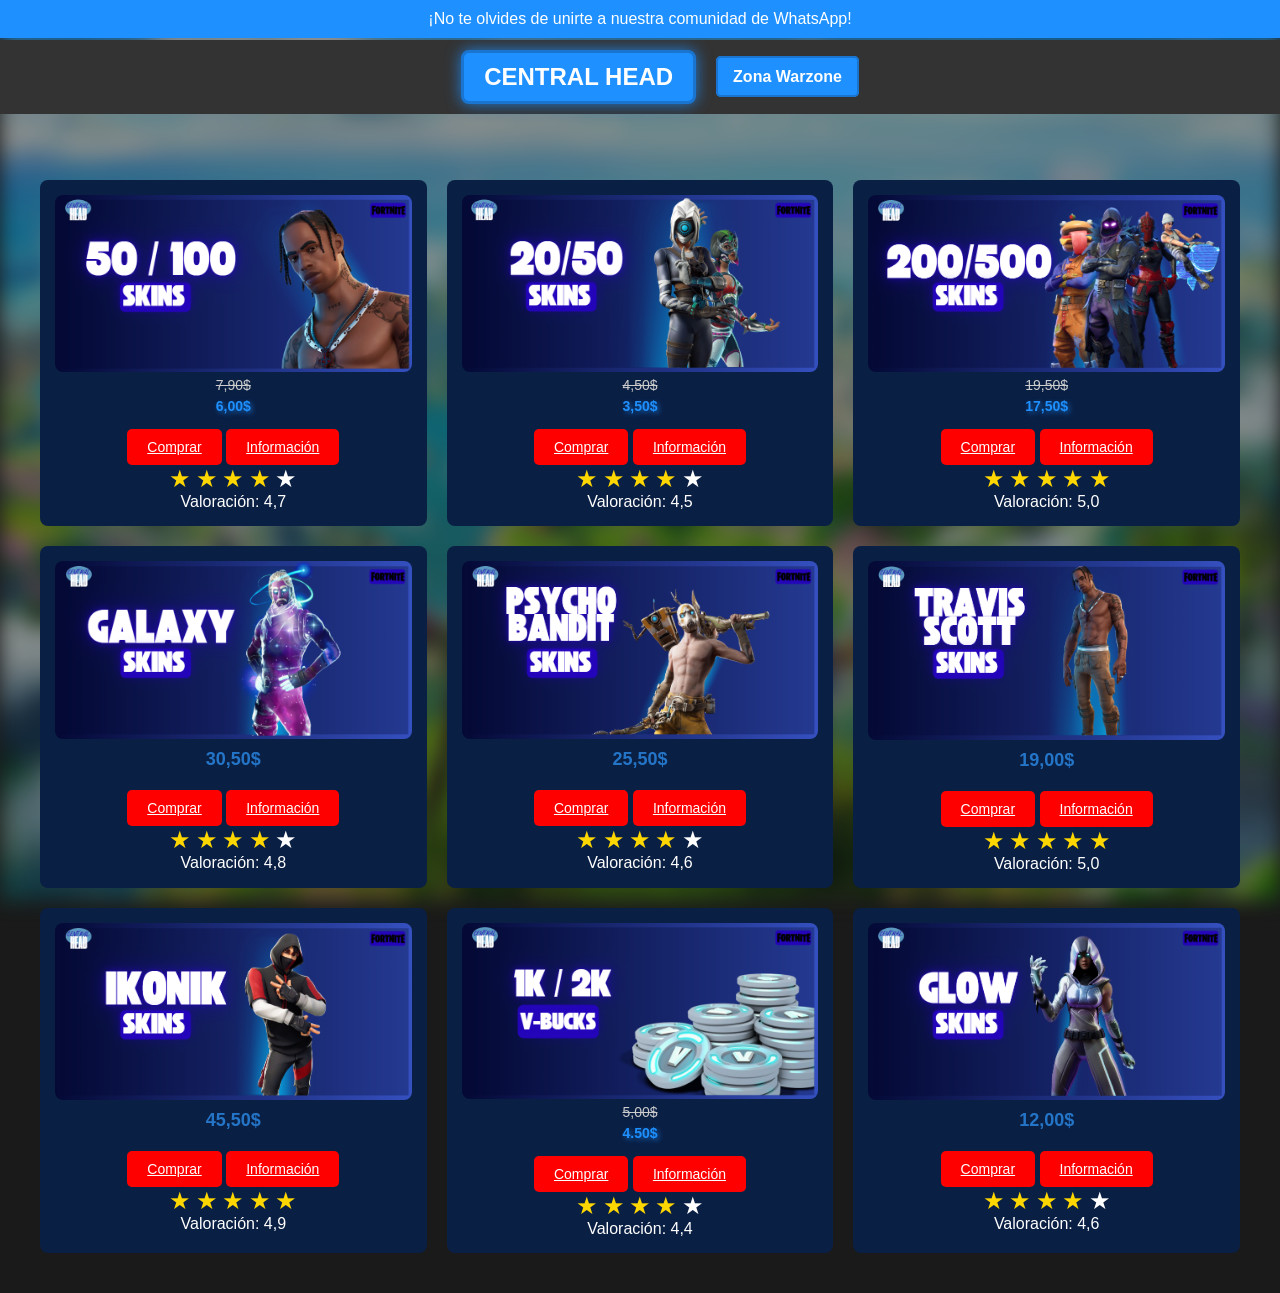
==== commit 7449d692: "Update index.html" ====
--- a/index.html
+++ b/index.html
@@ -348,7 +348,7 @@
 
 <div class="producto">
     <img src="galaxie.png" alt="Producto 4">
-    <h3>25,50$</h3>
+    <h3>30,50$</h3>
     <a href="http://t.me/happykondaa" class="btn-comprar">Comprar</a>
     <a href="#" class="btn-comprar" onclick="mostrarInformacion('Skin galaxy[Acceso no completo] ✦ Cuenta de Psycho Bandit - Epic Games ✦Cuenta sin acceso completoEntrega instantánea con correo electrónico y contraseña de la cuenta de Epic GamesAspectos aleatorios en la cuenta (Psycho Bandit garantizado)Cuenta de trabajo garantizadaOportunidad de obtener aspectos OG adicionales')">Información</a>
     <div class="valoracion">
@@ -363,7 +363,7 @@
 
 <div class="producto">
     <img src="pysiko.png" alt="Producto 5">
-    <h3>30,50$</h3>
+    <h3>25,50$</h3>
     <a href="http://t.me/happykondaa" class="btn-comprar">Comprar</a>
     <a href="#" class="btn-comprar" onclick="mostrarInformacion('Psycho bandit[Acceso no completo] ✦ Cuenta de Travis Scott - Epic Games ✦Cuenta sin acceso completoEntrega instantánea con correo electrónico y contraseña de la cuenta de Epic GamesAspectos aleatorios en la cuenta (Travis Scott garantizado)Cuenta de trabajo garantizadaOportunidad de obtener aspectos OG adicionales')">Información</a>
     <div class="valoracion">
